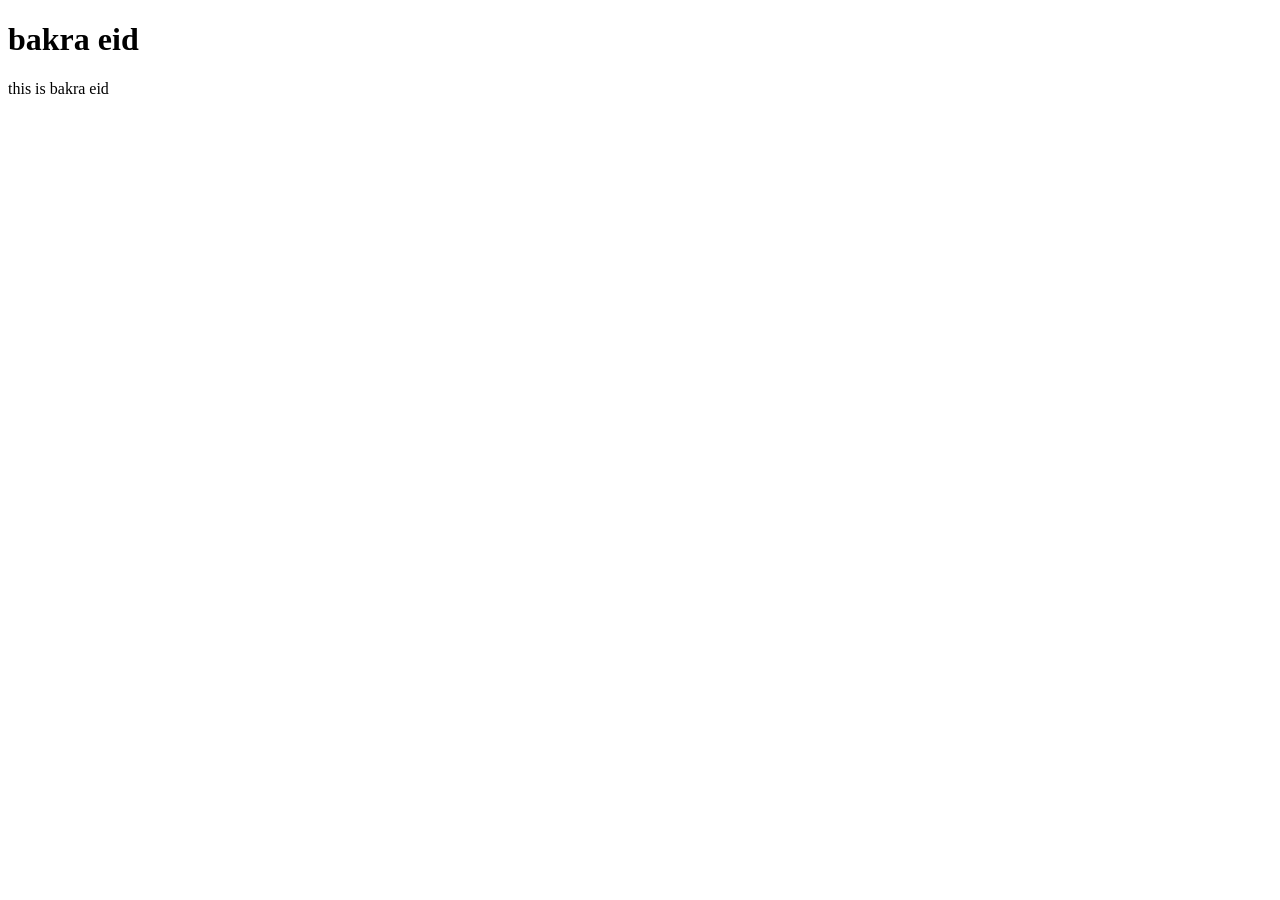
==== index.html @ 870367a0 "Update index.html" ====
<!DOCTYPE html>
<html lang="en">
<head>
    <meta charset="UTF-8">
    <meta name="viewport" content="width=device-width, initial-scale=1.0">
    <title>Document</title>
</head>
<body>
    <h1>bakra eid</h1>
    <p>this is bakra eid</p>
    
</body>
</html>
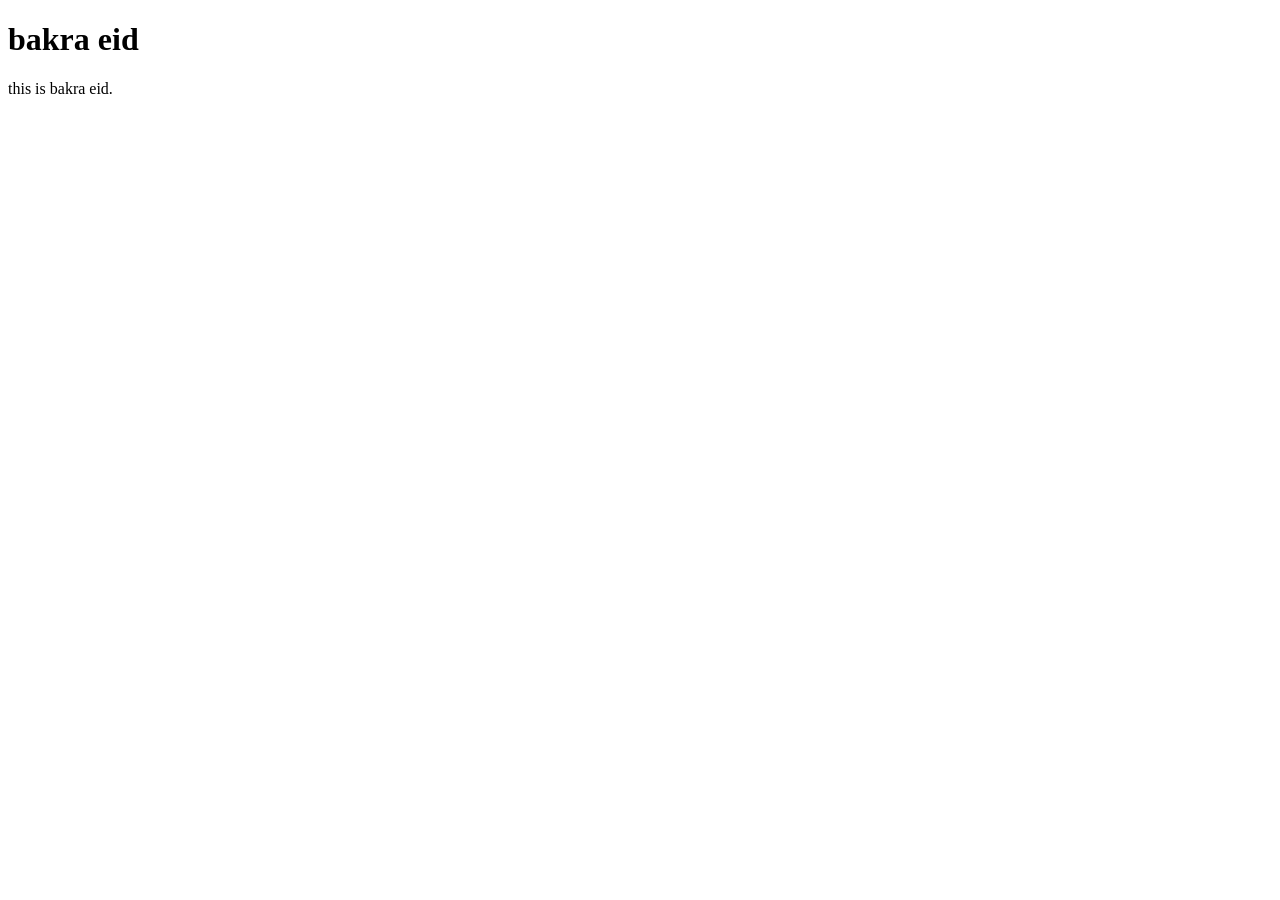
==== commit fb7ab367: "Update index.html" ====
--- a/index.html
+++ b/index.html
@@ -7,7 +7,7 @@
 </head>
 <body>
     <h1>bakra eid</h1>
-    <p>this is bakra eid</p>
+    <p>this is bakra eid.</p>
     
 </body>
 </html>
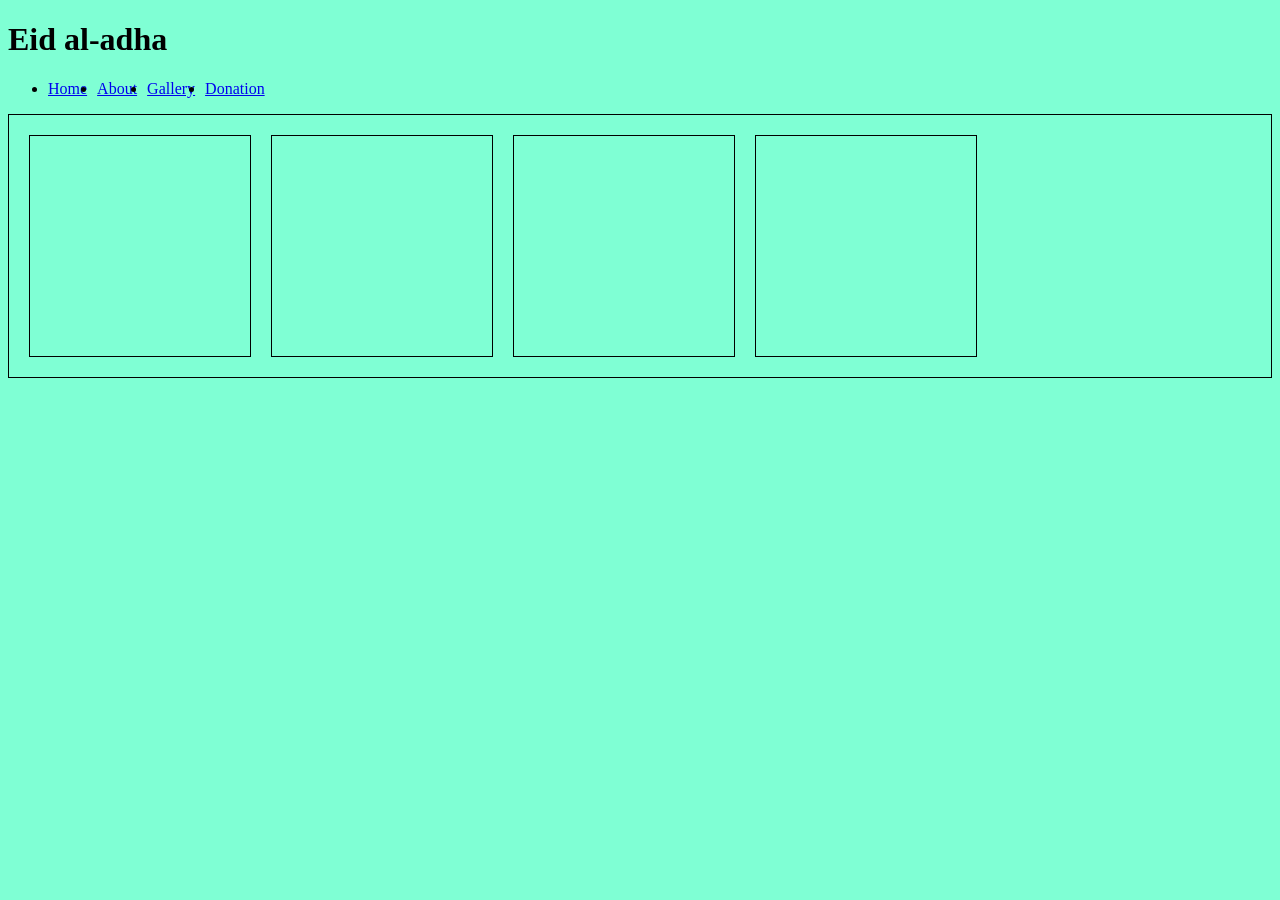
==== commit 15fd6c9b: "updat4pages" ====
--- a/index.html
+++ b/index.html
@@ -1,13 +1,45 @@
 <!DOCTYPE html>
 <html lang="en">
+
 <head>
     <meta charset="UTF-8">
     <meta name="viewport" content="width=device-width, initial-scale=1.0">
     <title>Document</title>
+    <link rel="stylesheet" href="./style.css">
 </head>
+
 <body>
-    <h1>bakra eid</h1>
-    <p>this is bakra eid.</p>
-    
+
+    <div>
+        <h1 style="display: block;">Eid al-adha</h1>
+    </div>
+
+    <ul class="list">
+        <li><a href="./index.html">Home</a></li>
+        <li><a href="./about.html">About</a></li>
+        <li><a href="./gallary.html">Gallery</a></li>
+        <li><a href="./donation.html">Donation</a></li>
+    </ul>
+
+
+    <div class="box-container">
+        <div class="box"></div>
+        <div class="box"></div>
+        <div class="box"></div>
+        <div class="box"></div>
+
+    </div>
+
+
+
+
+
+
+
+   
+
+
+
 </body>
+
 </html>
--- a/style.css
+++ b/style.css
@@ -0,0 +1,28 @@
+body {
+    background-color: aquamarine;
+}
+
+li{ 
+
+}
+
+.list {
+    display: flex; gap: 10px;
+}
+
+.box-container {
+
+    border: 1px solid black;
+    display: flex;
+    padding: 10px;
+}
+
+.box{
+     border: 1px solid black;
+     height: 200px;
+     width: 200px;
+     margin: 10px;
+     
+    padding: 10px;
+
+}
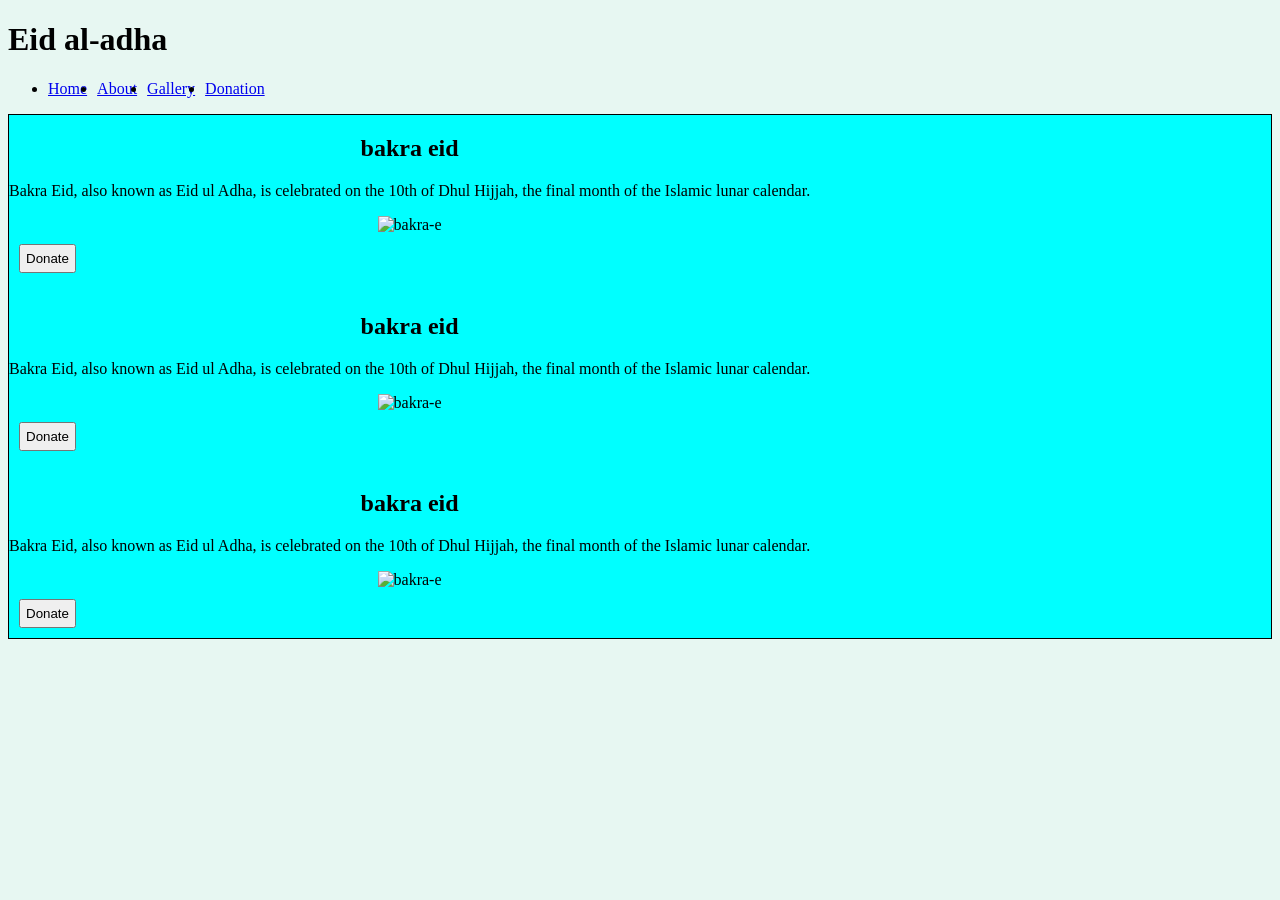
==== commit 66e4aed6: "newfiles" ====
--- a/index.html
+++ b/index.html
@@ -23,11 +23,42 @@
 
 
     <div class="box-container">
-        <div class="box"></div>
-        <div class="box"></div>
-        <div class="box"></div>
-        <div class="box"></div>
 
+        <div class="box">
+            <h2>bakra eid</h2>
+            <p>Bakra Eid, also known as Eid ul Adha, is celebrated on the 10th of Dhul Hijjah, the final month of the
+                Islamic lunar calendar.</p>
+
+            <img src="https://talib.pk/wp-content/uploads/2021/05/Bakra-Eid-2026-Date-in-Pakistan-1024x683.webp"
+                alt="bakra-e">
+
+            <button class="button">Donate</button>
+
+        </div>
+
+         <div class="box">
+            <h2>bakra eid</h2>
+            <p>Bakra Eid, also known as Eid ul Adha, is celebrated on the 10th of Dhul Hijjah, the final month of the
+                Islamic lunar calendar.</p>
+
+            <img src="https://talib.pk/wp-content/uploads/2021/05/Bakra-Eid-2026-Date-in-Pakistan-1024x683.webp"
+                alt="bakra-e">
+
+            <button class="button">Donate</button>
+
+        </div>
+
+         <div class="box">
+            <h2>bakra eid</h2>
+            <p>Bakra Eid, also known as Eid ul Adha, is celebrated on the 10th of Dhul Hijjah, the final month of the
+                Islamic lunar calendar.</p>
+
+            <img src="https://talib.pk/wp-content/uploads/2021/05/Bakra-Eid-2026-Date-in-Pakistan-1024x683.webp"
+                alt="bakra-e">
+
+            <button class="button">Donate</button>
+
+        </div>
     </div>
 
 
@@ -36,7 +67,7 @@
 
 
 
-   
+
 
 
 
--- a/style.css
+++ b/style.css
@@ -1,28 +1,43 @@
-body {
-    background-color: aquamarine;
-}
-
-li{ 
-
-}
-
-.list {
-    display: flex; gap: 10px;
-}
-
-.box-container {
-
-    border: 1px solid black;
-    display: flex;
-    padding: 10px;
-}
-
-.box{
-     border: 1px solid black;
-     height: 200px;
-     width: 200px;
-     margin: 10px;
-     
-    padding: 10px;
-
+body {
+    background-color: rgb(231, 247, 242);
+}
+
+li {}
+
+.list {
+    display: flex;
+    gap: 10px;
+}
+
+.box-container
+ {
+    background-color: aqua;
+    border: 1px solid black;
+    text-align: center;
+        display: flex;
+
+    gap:10px;
+    
+
+    align-items: center;
+    flex-wrap: wrap;
+}
+
+.box {
+    text-align: center;
+    
+}
+
+
+img {
+      width: 180px;
+    height: 120px;
+    object-fit: cover;
+}
+
+button {
+display: flex;
+padding: 5px;
+margin: 10px;;
+
 }
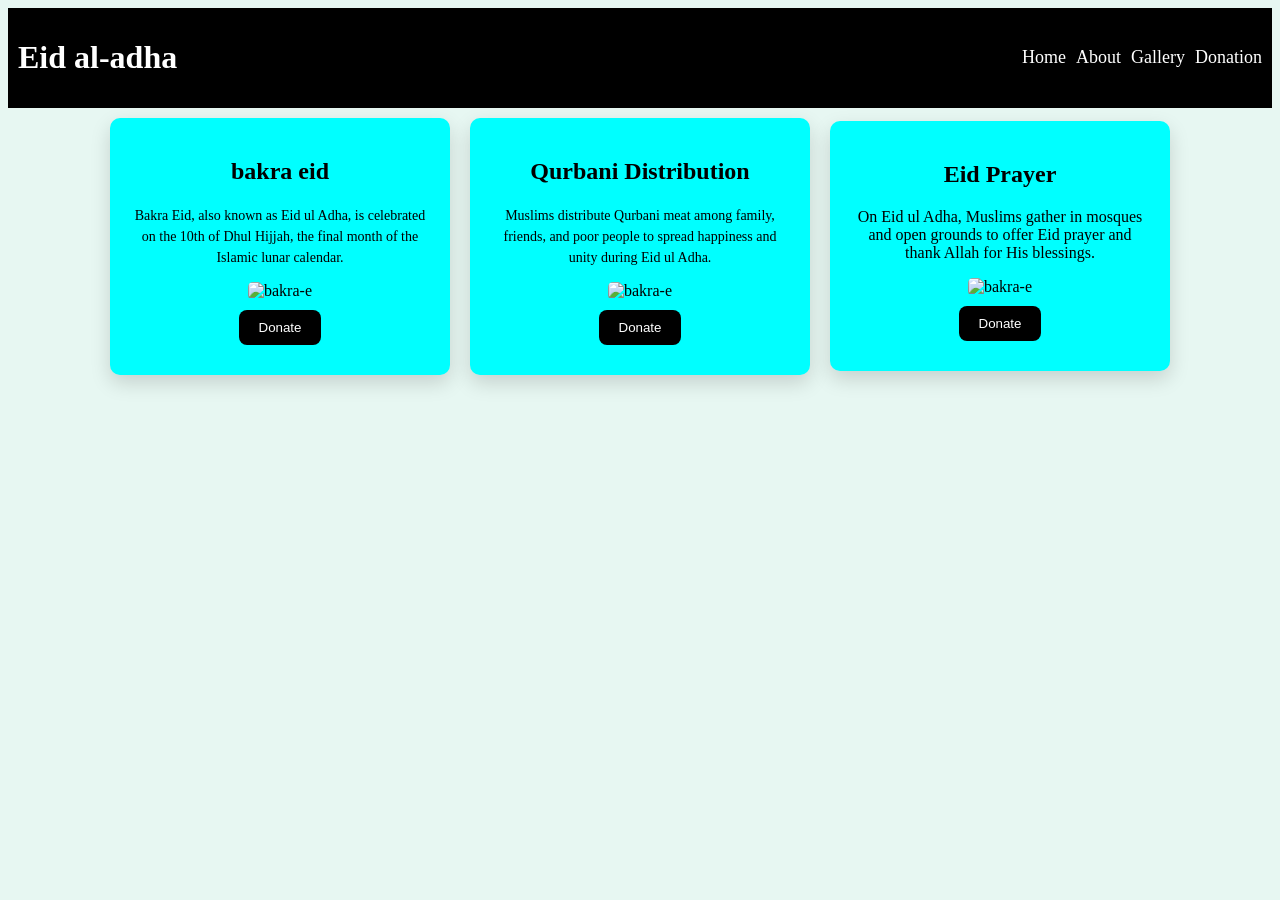
==== commit 98c0ffbd: "css update" ====
--- a/index.html
+++ b/index.html
@@ -10,23 +10,26 @@
 
 <body>
 
-    <div>
-        <h1 style="display: block;">Eid al-adha</h1>
+    <div class="header">
+        <div>
+            <h1 class="header-h1">Eid al-adha</h1>
+        </div>
+
+        <ul class="list">
+            <li><a href="./index.html">Home</a></li>
+            <li><a href="./about.html">About</a></li>
+            <li><a href="./gallary.html">Gallery</a></li>
+            <li><a href="./donation.html">Donation</a></li>
+        </ul>
+
     </div>
-
-    <ul class="list">
-        <li><a href="./index.html">Home</a></li>
-        <li><a href="./about.html">About</a></li>
-        <li><a href="./gallary.html">Gallery</a></li>
-        <li><a href="./donation.html">Donation</a></li>
-    </ul>
 
 
     <div class="box-container">
 
         <div class="box">
             <h2>bakra eid</h2>
-            <p>Bakra Eid, also known as Eid ul Adha, is celebrated on the 10th of Dhul Hijjah, the final month of the
+            <p class="box-p">Bakra Eid, also known as Eid ul Adha, is celebrated on the 10th of Dhul Hijjah, the final month of the
                 Islamic lunar calendar.</p>
 
             <img src="https://talib.pk/wp-content/uploads/2021/05/Bakra-Eid-2026-Date-in-Pakistan-1024x683.webp"
@@ -36,24 +39,24 @@
 
         </div>
 
-         <div class="box">
-            <h2>bakra eid</h2>
-            <p>Bakra Eid, also known as Eid ul Adha, is celebrated on the 10th of Dhul Hijjah, the final month of the
-                Islamic lunar calendar.</p>
+        <div class="box">
+            <h2>Qurbani Distribution</h2>
+            <p class="box-p"> Muslims distribute Qurbani meat among family, friends, and poor people to spread happiness and unity during Eid ul Adha.</p>
 
-            <img src="https://talib.pk/wp-content/uploads/2021/05/Bakra-Eid-2026-Date-in-Pakistan-1024x683.webp"
+            <img src="https://images.unsplash.com/photo-1519817650390-64a93db51149?q=80&w=1000&auto=format&fit=crop"
+
+            
                 alt="bakra-e">
 
             <button class="button">Donate</button>
 
         </div>
 
-         <div class="box">
-            <h2>bakra eid</h2>
-            <p>Bakra Eid, also known as Eid ul Adha, is celebrated on the 10th of Dhul Hijjah, the final month of the
-                Islamic lunar calendar.</p>
+        <div class="box">
+            <h2>Eid Prayer</h2>
+            <p>On Eid ul Adha, Muslims gather in mosques and open grounds to offer Eid prayer and thank Allah for His blessings.</p>
 
-            <img src="https://talib.pk/wp-content/uploads/2021/05/Bakra-Eid-2026-Date-in-Pakistan-1024x683.webp"
+            <img src="https://images.unsplash.com/photo-1564769625905-50e93615e769?q=80&w=1000&auto=format&fit=crop"
                 alt="bakra-e">
 
             <button class="button">Donate</button>
--- a/style.css
+++ b/style.css
@@ -1,3 +1,21 @@
+
+.header{
+    background-color: black;
+    display: flex;
+    justify-content:space-between;
+    padding: 10px;
+    align-items: center;
+    position: sticky;
+    top:0;
+
+
+}
+
+.header-h1{
+    color: white;
+
+}
+
 body {
     background-color: rgb(231, 247, 242);
 }
@@ -7,37 +25,83 @@
 .list {
     display: flex;
     gap: 10px;
+    color: white;
 }
 
 .box-container
  {
-    background-color: aqua;
-    border: 1px solid black;
     text-align: center;
-        display: flex;
-
-    gap:10px;
+    display: flex;
+    gap:20px;
+    align-items: center;
+    justify-content:center;
+    padding: 10px;
+    flex-wrap: wrap;
     
-
-    align-items: center;
-    flex-wrap: wrap;
 }
 
 .box {
+    background-color: aqua;
+    width: 300px;
     text-align: center;
-    
+    padding: 20px;
+    transition: all 0.3s ease;
+    border-radius: 10px;
+    box-shadow: 0 8px 20px rgba(0,0,0,0.15);
+
 }
 
+.box:hover {
+    transform: translateY(-5px);
+    box-shadow: 0 12px 25px rgba(0,0,0,0.25);
+}
 
 img {
       width: 180px;
     height: 120px;
     object-fit: cover;
+    border-radius: 5px;
 }
 
-button {
-display: flex;
-padding: 5px;
-margin: 10px;;
+.button {
+    background-color: black;
+    color: white;
+    border: none;
+padding: 10px 20px;
+border-radius: 8px;
 
-}+margin: 10px auto;
+display: block;
+transition: 0.3s ease;
+}
+
+.button:hover {
+background-color: rgb(153, 160, 13);
+
+}
+
+
+
+.box-p{
+    line-height: 1.5;
+    font-size: 14px;
+
+
+}
+
+ul{
+    list-style: none;
+}
+a{
+    text-decoration: none;
+    font-size: 18px;
+    color: white;
+    transition: all ease-in 0.3s;
+    display: inline-block;
+    
+}
+
+a:hover {
+transform: scale(1.1);
+color: rgb(12, 222, 255);
+}
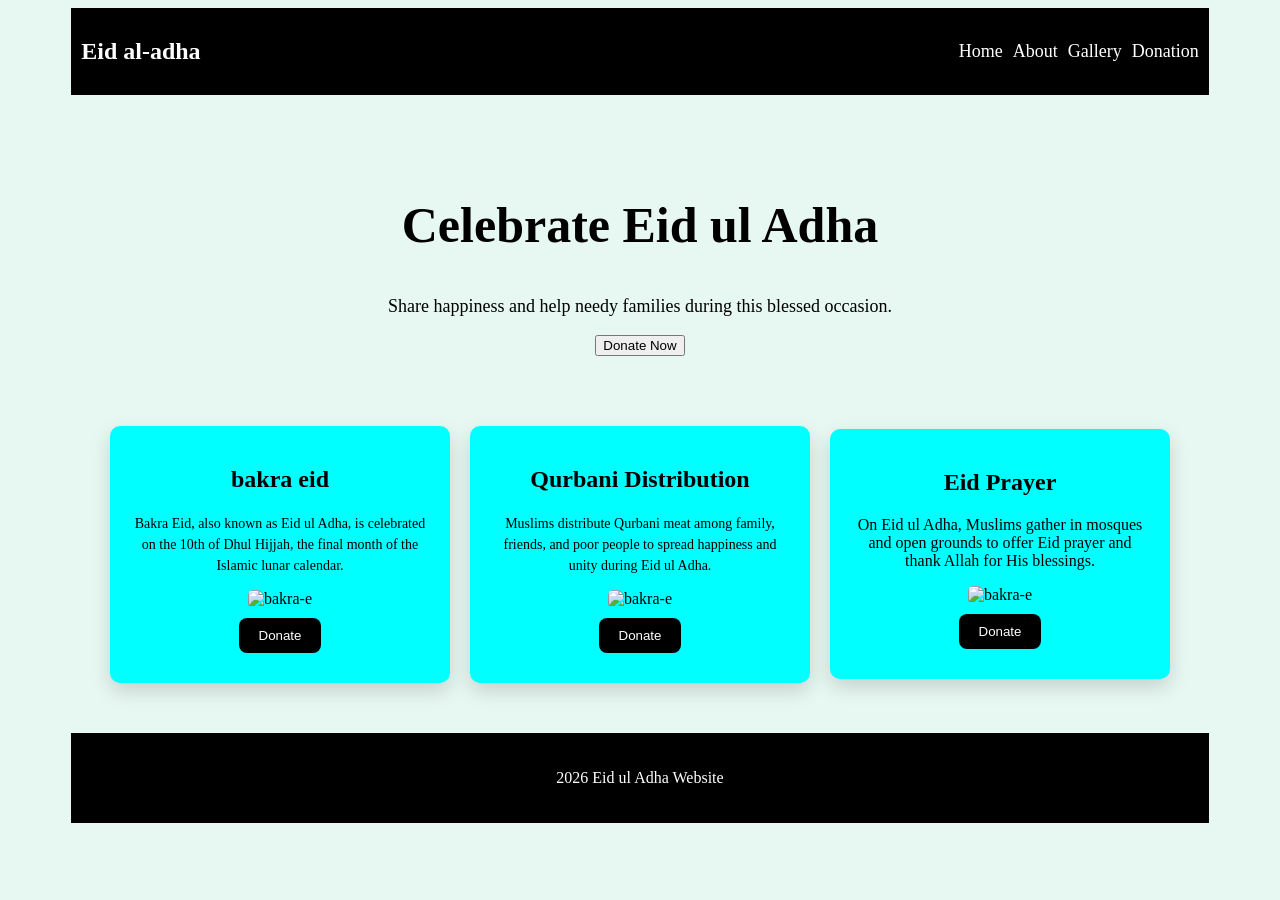
==== commit ae62cc97: "donation" ====
--- a/index.html
+++ b/index.html
@@ -10,6 +10,8 @@
 
 <body>
 
+    <section class="container">
+    
     <div class="header">
         <div>
             <h1 class="header-h1">Eid al-adha</h1>
@@ -24,6 +26,12 @@
 
     </div>
 
+    <div class="hero">
+
+        <h1>Celebrate Eid ul Adha</h1>
+        <p>Share happiness and help needy families during this blessed occasion.</p>
+        <button>Donate Now</button>
+    </div>
 
     <div class="box-container">
 
@@ -64,13 +72,11 @@
         </div>
     </div>
 
+<footer>
+    <p>2026 Eid ul Adha Website</p>
+</footer>
 
-
-
-
-
-
-
+</section>
 
 
 
--- a/style.css
+++ b/style.css
@@ -1,3 +1,12 @@
+
+
+ .container{
+width: 90%;
+max-width: 1200px;
+margin:auto;
+
+ }
+
 
 .header{
     background-color: black;
@@ -28,6 +37,19 @@
     color: white;
 }
 
+.hero{
+text-align: center;
+padding: 60px 20px;
+
+}
+.hero h1{
+    font-size: 50px;
+}
+
+.hero p{
+font-size: 18px;
+    
+}
 .box-container
  {
     text-align: center;
@@ -105,3 +127,12 @@
 transform: scale(1.1);
 color: rgb(12, 222, 255);
 }
+
+footer{
+    background-color: black;
+    color: white;
+    text-align: center;
+    padding: 20px;
+    margin-top: 40px;
+    
+}
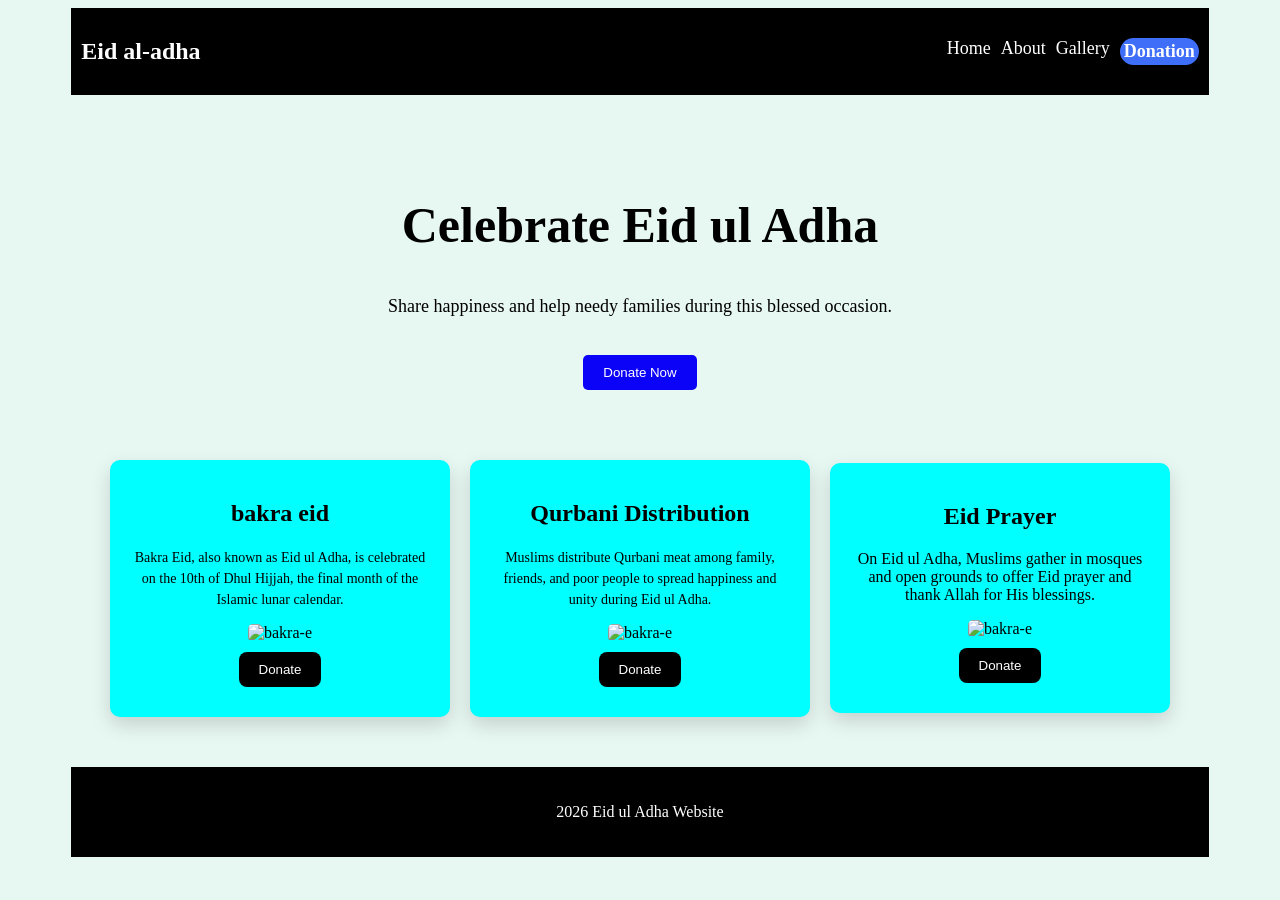
==== commit 45617511: "updat all pages" ====
--- a/index.html
+++ b/index.html
@@ -21,7 +21,7 @@
             <li><a href="./index.html">Home</a></li>
             <li><a href="./about.html">About</a></li>
             <li><a href="./gallary.html">Gallery</a></li>
-            <li><a href="./donation.html">Donation</a></li>
+            <li><a href="./donation.html" class="donation-link-index">Donation</a></li>
         </ul>
 
     </div>
@@ -30,7 +30,7 @@
 
         <h1>Celebrate Eid ul Adha</h1>
         <p>Share happiness and help needy families during this blessed occasion.</p>
-        <button>Donate Now</button>
+        <button class="button-donate2">Donate Now</button>
     </div>
 
     <div class="box-container">
@@ -43,7 +43,7 @@
             <img src="https://talib.pk/wp-content/uploads/2021/05/Bakra-Eid-2026-Date-in-Pakistan-1024x683.webp"
                 alt="bakra-e">
 
-            <button class="button">Donate</button>
+            <button class="button-donate1">Donate</button>
 
         </div>
 
@@ -56,7 +56,7 @@
             
                 alt="bakra-e">
 
-            <button class="button">Donate</button>
+            <button class="button-donate1">Donate</button>
 
         </div>
 
@@ -67,7 +67,7 @@
             <img src="https://images.unsplash.com/photo-1564769625905-50e93615e769?q=80&w=1000&auto=format&fit=crop"
                 alt="bakra-e">
 
-            <button class="button">Donate</button>
+            <button class="button-donate1">Donate</button>
 
         </div>
     </div>
--- a/style.css
+++ b/style.css
@@ -1,26 +1,24 @@
-
-
- .container{
-width: 90%;
-max-width: 1200px;
-margin:auto;
-
- }
-
-
-.header{
+.container {
+    width: 90%;
+    max-width: 1200px;
+    margin: auto;
+
+}
+
+
+.header {
     background-color: black;
     display: flex;
-    justify-content:space-between;
+    justify-content: space-between;
     padding: 10px;
     align-items: center;
     position: sticky;
-    top:0;
-
-
-}
-
-.header-h1{
+    top: 0;
+
+
+}
+
+.header-h1 {
     color: white;
 
 }
@@ -37,29 +35,30 @@
     color: white;
 }
 
-.hero{
-text-align: center;
-padding: 60px 20px;
-
-}
-.hero h1{
+.hero {
+    text-align: center;
+    padding: 60px 20px;
+
+}
+
+.hero h1 {
     font-size: 50px;
 }
 
-.hero p{
-font-size: 18px;
-    
-}
-.box-container
- {
+.hero p {
+    font-size: 18px;
+
+}
+
+.box-container {
     text-align: center;
     display: flex;
-    gap:20px;
+    gap: 20px;
     align-items: center;
-    justify-content:center;
+    justify-content: center;
     padding: 10px;
     flex-wrap: wrap;
-    
+
 }
 
 .box {
@@ -69,70 +68,245 @@
     padding: 20px;
     transition: all 0.3s ease;
     border-radius: 10px;
-    box-shadow: 0 8px 20px rgba(0,0,0,0.15);
+    box-shadow: 0 8px 20px rgba(0, 0, 0, 0.15);
 
 }
 
 .box:hover {
-    transform: translateY(-5px);
-    box-shadow: 0 12px 25px rgba(0,0,0,0.25);
+    transform:rotate(3deg);
+
+    
+    box-shadow: 0 12px 25px rgba(0, 0, 0, 0.25);
+}
+
+
+.box img{
+    transition: all 0.3s ease;
+}
+
+.box img:hover {
+        transform: scale(1.05);
+ border: 3px solid rgb(249, 54, 5);
 }
 
 img {
-      width: 180px;
+    width: 180px;
     height: 120px;
     object-fit: cover;
     border-radius: 5px;
 }
 
-.button {
+.button-donate1 {
     background-color: black;
     color: white;
     border: none;
-padding: 10px 20px;
-border-radius: 8px;
-
-margin: 10px auto;
-display: block;
-transition: 0.3s ease;
-}
-
-.button:hover {
-background-color: rgb(153, 160, 13);
-
-}
-
-
-
-.box-p{
+    padding: 10px 20px;
+    border-radius: 8px;
+
+    margin: 10px auto;
+    display: block;
+    transition: 0.3s ease;
+}
+
+.button-donate1:hover {
+    background-color: rgb(153, 160, 13);
+
+}
+
+
+.button-donate2 {
+    background-color: rgb(11, 3, 247);
+    color: white;
+    border: none;
+    border-radius: 5px;
+    padding: 10px 20px;
+    margin-top: 20px;
+    transition: 0.3s ease;
+}
+
+.button-donate2:hover {
+    background-color: rgb(185, 194, 9);
+    animation: donate2 0.8s infinite alternate;
+}
+
+@keyframes donate2 {
+    0% {
+        transform: rotate(-5deg);
+    }
+    100% {
+        transform: rotate(5deg);
+    }
+}
+
+
+
+.box-p {
     line-height: 1.5;
     font-size: 14px;
-
-
-}
-
-ul{
+}
+
+
+ul {
     list-style: none;
 }
-a{
+
+a {
     text-decoration: none;
     font-size: 18px;
     color: white;
     transition: all ease-in 0.3s;
     display: inline-block;
-    
+
 }
 
 a:hover {
-transform: scale(1.1);
-color: rgb(12, 222, 255);
-}
-
-footer{
+    transform: scale(1.1);
+    color: rgb(12, 222, 255);
+}
+
+footer {
     background-color: black;
     color: white;
     text-align: center;
     padding: 20px;
     margin-top: 40px;
-    
+
+}
+
+.donation-form {
+    margin: 50px auto;
+    padding: 25px;
+    width: 400px;
+    border-radius: 10px;
+    box-shadow: 0 8px 20px rgba(0, 0, 0, 0.15);
+    text-align: center;
+    background-color: rgb(97, 243, 243);
+
+}
+
+.donation-form input,
+select,
+textarea {
+    width: 100%;
+    margin: 10px 0;
+    padding: 10px;
+    border: 1px solid gray;
+    border-radius: 5px;
+    box-sizing: border-box;
+    /* عرض و ارتفاع واقعی عنصر را ثابت نگه دار
+و padding و border را داخل همان عرض حساب کن 
+اگر border-box نگذاری:
+
+input از div بیرون می‌زند
+فرم خراب می‌شود
+*/
+
+}
+
+.donation-form textarea {
+    height: 100px;
+}
+
+.donation-form button {
+    background-color: black;
+    color: white;
+    border: none;
+    padding: 10px 20px;
+    border-radius: 8px;
+    margin-top: 10px;
+    transition: 0.3s ease;
+    cursor: pointer;
+}
+
+.donation-form button:hover {
+    background-color: rgb(153, 160, 13);
+    transform: scale(1.05);
+}
+
+.donation-link-index {
+    background-color: rgb(63, 110, 249);
+    color: white;
+    border-radius: 40px;
+    padding: 3px 4px;
+    transition: all 0.3s ease;
+    font-weight: bold;
+
+}
+
+.donation-link-index:hover {
+    background-color: #0b5ed7;
+    transform: translateY(-3px);
+}
+
+.home-link {
+    background-color: black;
+    color: white;
+    padding: 8px 18px;
+    border-radius: 10px;
+    display: inline-block;
+    margin: 20px 0;
+    position: fixed;
+    top: 20px;
+    left: 20px;
+
+    z-index: 1000;
+    /* z-index مشخص می‌کند کدام عنصر روی بقیه عناصر قرار بگیرد. */
+
+
+}
+
+.gellery-container {
+    display: flex;
+    gap: 20px;
+    flex-wrap: wrap;
+    justify-content: center;
+    padding: 20px;
+}
+
+.gellery-container img {
+    width: 200px;
+    height: 150px;
+    object-fit: cover;
+    /* object-fit: cover; برای عکس‌ها استفاده می‌شود تا تصویر داخل باکس قشنگ و کامل پر شود بدون اینکه کشیده و خراب شود. */
+
+    border-radius: 10px;
+    box-shadow: 0 8px 20px rgba(0, 0, 0, 0.15);
+    transition: all 0.3s ease;
+}
+
+.gellery-container img:hover {
+    transform: scale(1.05);
+    box-shadow: 0 12px 25px rgba(0, 0, 0, 0.25);
+}
+
+
+.about-section {
+    max-width: 800px;
+    margin: 40px auto;
+    padding: 20px;
+    background-color: rgb(97, 243, 243);
+    border-radius: 10px;
+    box-shadow: 0 8px 20px rgba(0, 0, 0, 0.15);
+    margin-top: 100px;
+}
+
+.about-section p {
+    line-height: 1.6;
+    font-size: 18px;
+    text-align: justify;
+    margin-top: 80px;
+
+}
+
+.about-section img {
+    width: 100%;
+    max-width: 600px;
+    height: auto;
+    border-radius: 10px;
+    margin-top: 20px;
+
+}
+
+h1 {
+    text-align: center;
 }
